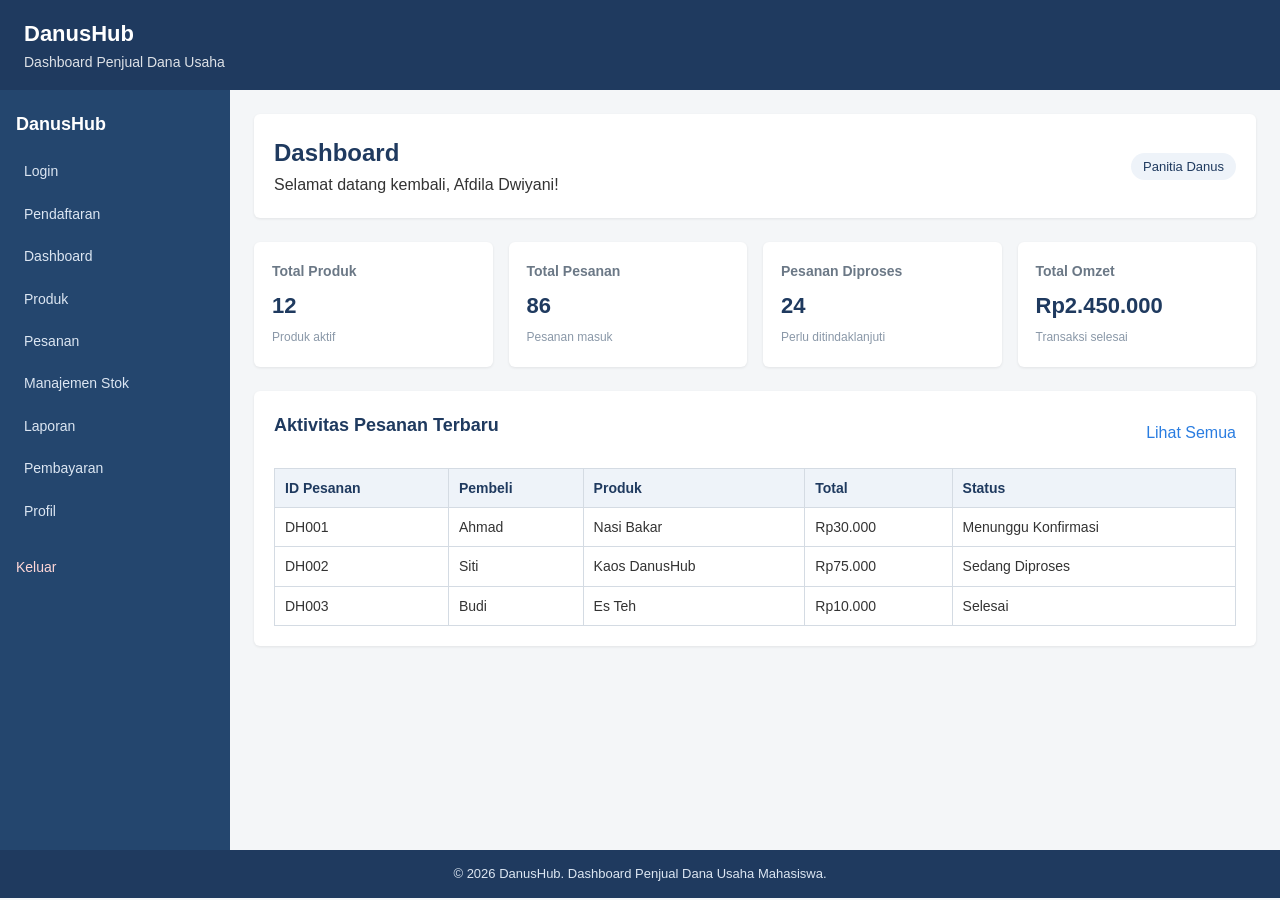
==== dashboard.html @ 96dd3939 "menambahkan css" ====
<!DOCTYPE html>
<html lang="id">
<head>
    <meta charset="UTF-8">
    <meta name="viewport" content="width=device-width, initial-scale=1.0">
    <title>DanusHub - Dashboard</title>
    <link rel="stylesheet" href="style.css">
</head>
<body>
    <header class="topbar">
        <h1>DanusHub</h1>
        <p>Dashboard Penjual Dana Usaha</p>
    </header>

    <div class="layout">
        <aside class="sidebar">
            <h2>DanusHub</h2>
            <nav>
                <ul>
                    <li><a href="login.html">Login</a></li>
                    <li><a href="pendaftaran.html">Pendaftaran</a></li>
                    <li><a href="dashboard.html">Dashboard</a></li>
                    <li><a href="produk.html">Produk</a></li>
                    <li><a href="pesanan.html">Pesanan</a></li>
                    <li><a href="stok.html">Manajemen Stok</a></li>
                    <li><a href="laporan.html">Laporan</a></li>
                    <li><a href="pembayaran.html">Pembayaran</a></li>
                    <li><a href="profil.html">Profil</a></li>
                </ul>
            </nav>
            <a href="login.html">Keluar</a>
        </aside>

        <main class="main-content">
            <section class="dashboard-header">
                <div>
                    <h2>Dashboard</h2>
                    <p>Selamat datang kembali, Afdila Dwiyani!</p>
                </div>
                <div class="user-info">
                    <span>Panitia Danus</span>
                </div>
            </section>

            <section class="statistics">
                <article class="stat-card">
                    <h3>Total Produk</h3>
                    <p>12</p>
                    <span>Produk aktif</span>
                </article>
                <article class="stat-card">
                    <h3>Total Pesanan</h3>
                    <p>86</p>
                    <span>Pesanan masuk</span>
                </article>
                <article class="stat-card">
                    <h3>Pesanan Diproses</h3>
                    <p>24</p>
                    <span>Perlu ditindaklanjuti</span>
                </article>
                <article class="stat-card">
                    <h3>Total Omzet</h3>
                    <p>Rp2.450.000</p>
                    <span>Transaksi selesai</span>
                </article>
            </section>

            <section class="content-section">
                <div class="section-title">
                    <h2>Aktivitas Pesanan Terbaru</h2>
                    <a href="pesanan.html">Lihat Semua</a>
                </div>

                <table>
                    <thead>
                        <tr>
                            <th>ID Pesanan</th>
                            <th>Pembeli</th>
                            <th>Produk</th>
                            <th>Total</th>
                            <th>Status</th>
                        </tr>
                    </thead>
                    <tbody>
                        <tr>
                            <td>DH001</td>
                            <td>Ahmad</td>
                            <td>Nasi Bakar</td>
                            <td>Rp30.000</td>
                            <td>Menunggu Konfirmasi</td>
                        </tr>
                        <tr>
                            <td>DH002</td>
                            <td>Siti</td>
                            <td>Kaos DanusHub</td>
                            <td>Rp75.000</td>
                            <td>Sedang Diproses</td>
                        </tr>
                        <tr>
                            <td>DH003</td>
                            <td>Budi</td>
                            <td>Es Teh</td>
                            <td>Rp10.000</td>
                            <td>Selesai</td>
                        </tr>
                    </tbody>
                </table>
            </section>
        </main>
    </div>

    <footer>
        <p>&copy; 2026 DanusHub. Dashboard Penjual Dana Usaha Mahasiswa.</p>
    </footer>
</body>
</html>
---- style.css ----
/* ===== Reset & Dasar ===== */
* {
    margin: 0;
    padding: 0;
    box-sizing: border-box;
}

body {
    font-family: Arial, Helvetica, sans-serif;
    background-color: #f4f6f8;
    color: #333;
    line-height: 1.6;
}

a {
    color: #2a7de1;
    text-decoration: none;
}

a:hover {
    text-decoration: underline;
}

/* ===== Topbar ===== */
.topbar {
    background-color: #1f3a5f;
    color: #fff;
    padding: 16px 24px;
}

.topbar h1 {
    font-size: 22px;
}

.topbar p {
    font-size: 14px;
    opacity: 0.85;
}

/* ===== Layout ===== */
.layout {
    display: flex;
    min-height: calc(100vh - 140px);
}

/* ===== Sidebar ===== */
.sidebar {
    width: 230px;
    background-color: #24466e;
    color: #fff;
    padding: 20px 16px;
    flex-shrink: 0;
}

.sidebar h2 {
    font-size: 18px;
    margin-bottom: 16px;
}

.sidebar nav ul {
    list-style: none;
}

.sidebar nav ul li {
    margin-bottom: 8px;
}

.sidebar nav ul li a {
    color: #dce6f2;
    display: block;
    padding: 6px 8px;
    border-radius: 4px;
    font-size: 14px;
}

.sidebar nav ul li a:hover {
    background-color: #2f5a8a;
    text-decoration: none;
}

.sidebar > a {
    display: inline-block;
    margin-top: 20px;
    color: #ffd7d7;
    font-size: 14px;
}

/* ===== Main Content ===== */
.main-content {
    flex: 1;
    padding: 24px;
}

.content-section {
    background-color: #fff;
    padding: 20px;
    margin-bottom: 24px;
    border-radius: 6px;
    box-shadow: 0 1px 3px rgba(0, 0, 0, 0.08);
}

.content-section h2 {
    font-size: 18px;
    margin-bottom: 16px;
    color: #1f3a5f;
}

.section-title {
    display: flex;
    justify-content: space-between;
    align-items: center;
    margin-bottom: 12px;
}

/* ===== Form ===== */
form label {
    display: block;
    margin-top: 12px;
    margin-bottom: 4px;
    font-size: 14px;
    font-weight: bold;
}

form input,
form select,
form textarea {
    width: 100%;
    padding: 8px 10px;
    border: 1px solid #c5cdd6;
    border-radius: 4px;
    font-size: 14px;
    background-color: #fdfdfd;
}

form textarea {
    min-height: 80px;
    resize: vertical;
}

form button {
    margin-top: 16px;
    margin-right: 8px;
    padding: 8px 16px;
    background-color: #2a7de1;
    color: #fff;
    border: none;
    border-radius: 4px;
    cursor: pointer;
    font-size: 14px;
}

form button[type="reset"] {
    background-color: #8a98a8;
}

form button:hover {
    opacity: 0.9;
}

/* ===== Tabel ===== */
table {
    width: 100%;
    border-collapse: collapse;
    margin-top: 12px;
    font-size: 14px;
}

table th,
table td {
    border: 1px solid #d4dbe3;
    padding: 8px 10px;
    text-align: left;
}

table th {
    background-color: #eef3f9;
    color: #1f3a5f;
}

table button {
    padding: 5px 10px;
    font-size: 12px;
    border: none;
    border-radius: 4px;
    background-color: #2a7de1;
    color: #fff;
    cursor: pointer;
    margin-right: 4px;
}

table button:hover {
    opacity: 0.9;
}

/* ===== Dashboard ===== */
.dashboard-header {
    display: flex;
    justify-content: space-between;
    align-items: center;
    background-color: #fff;
    padding: 20px;
    border-radius: 6px;
    margin-bottom: 24px;
    box-shadow: 0 1px 3px rgba(0, 0, 0, 0.08);
}

.dashboard-header h2 {
    color: #1f3a5f;
}

.user-info span {
    background-color: #eef3f9;
    padding: 6px 12px;
    border-radius: 20px;
    font-size: 13px;
    color: #1f3a5f;
}

.statistics {
    display: grid;
    grid-template-columns: repeat(auto-fit, minmax(180px, 1fr));
    gap: 16px;
    margin-bottom: 24px;
}

.stat-card {
    background-color: #fff;
    padding: 18px;
    border-radius: 6px;
    box-shadow: 0 1px 3px rgba(0, 0, 0, 0.08);
}

.stat-card h3 {
    font-size: 14px;
    color: #6b7886;
    margin-bottom: 6px;
}

.stat-card p {
    font-size: 22px;
    font-weight: bold;
    color: #1f3a5f;
}

.stat-card span {
    font-size: 12px;
    color: #8a98a8;
}

/* ===== Footer ===== */
footer {
    background-color: #1f3a5f;
    color: #dce6f2;
    text-align: center;
    padding: 14px;
    font-size: 13px;
}

/* ===== Responsif ===== */
@media (max-width: 768px) {
    .layout {
        flex-direction: column;
    }

    .sidebar {
        width: 100%;
    }
}
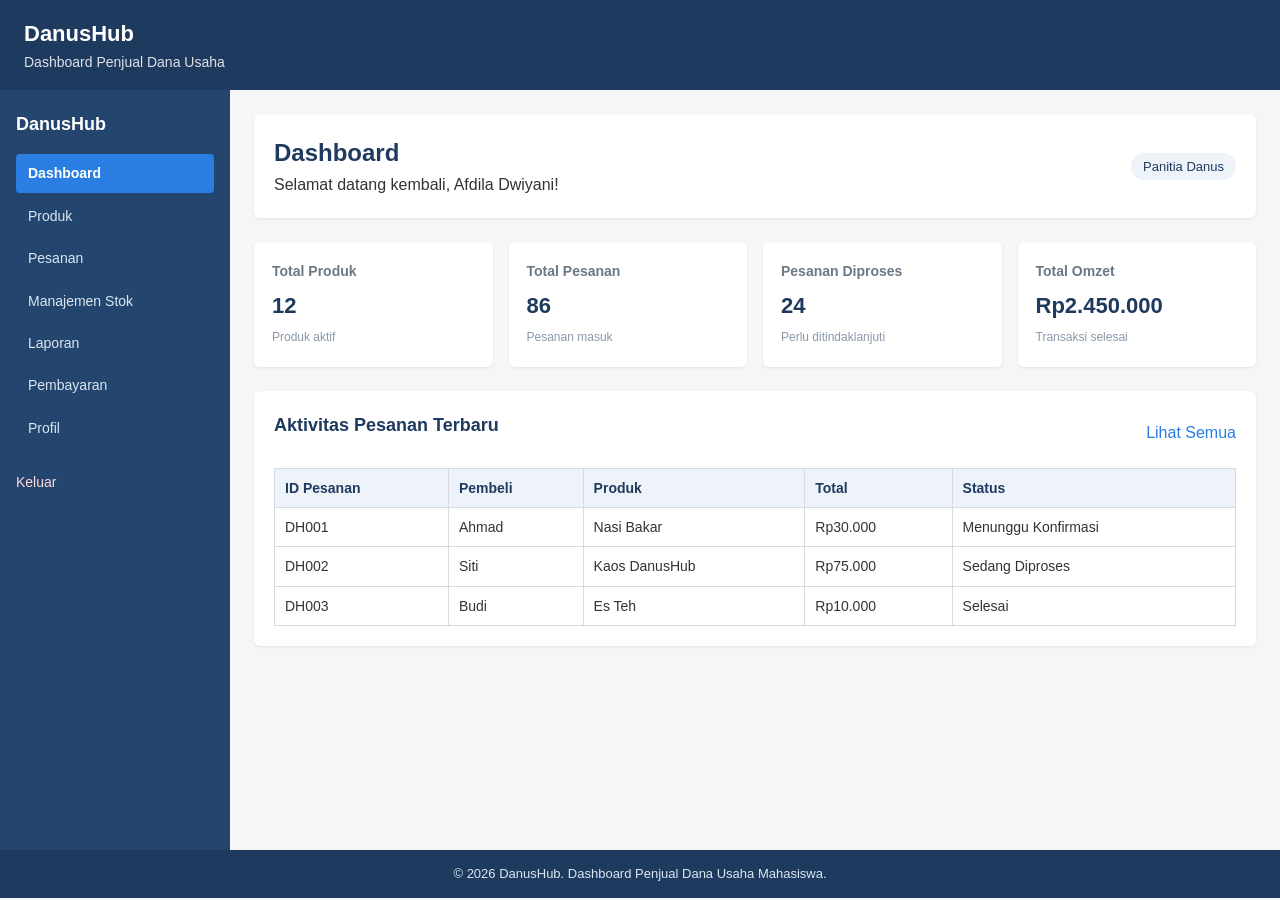
==== commit cd9d5c59: "edit halaman login, register, dan dashboard" ====
--- a/dashboard.html
+++ b/dashboard.html
@@ -17,9 +17,7 @@
             <h2>DanusHub</h2>
             <nav>
                 <ul>
-                    <li><a href="login.html">Login</a></li>
-                    <li><a href="pendaftaran.html">Pendaftaran</a></li>
-                    <li><a href="dashboard.html">Dashboard</a></li>
+                    <li><a href="dashboard.html" class="active">Dashboard</a></li>
                     <li><a href="produk.html">Produk</a></li>
                     <li><a href="pesanan.html">Pesanan</a></li>
                     <li><a href="stok.html">Manajemen Stok</a></li>
--- a/style.css
+++ b/style.css
@@ -62,20 +62,28 @@
 }
 
 .sidebar nav ul li {
-    margin-bottom: 8px;
+    margin-bottom: 4px;
 }
 
 .sidebar nav ul li a {
     color: #dce6f2;
     display: block;
-    padding: 6px 8px;
+    padding: 8px 12px;
     border-radius: 4px;
     font-size: 14px;
+    transition: background-color 0.2s;
 }
 
 .sidebar nav ul li a:hover {
     background-color: #2f5a8a;
     text-decoration: none;
+}
+
+/* Sidebar Active State */
+.sidebar nav ul li a.active {
+    background-color: #2a7de1;
+    color: #fff;
+    font-weight: bold;
 }
 
 .sidebar > a {
@@ -83,6 +91,10 @@
     margin-top: 20px;
     color: #ffd7d7;
     font-size: 14px;
+}
+
+.sidebar > a:hover {
+    color: #ff9999;
 }
 
 /* ===== Main Content ===== */
@@ -132,6 +144,10 @@
     background-color: #fdfdfd;
 }
 
+form input::placeholder {
+    color: #a0aab4;
+}
+
 form textarea {
     min-height: 80px;
     resize: vertical;
@@ -247,6 +263,72 @@
     color: #8a98a8;
 }
 
+/* ===== Auth Pages (Login & Pendaftaran) ===== */
+.auth-page {
+    background-color: #1f3a5f;
+    min-height: 100vh;
+    display: flex;
+    flex-direction: column;
+}
+
+.auth-container {
+    flex: 1;
+    display: flex;
+    justify-content: center;
+    align-items: center;
+    padding: 40px 20px;
+}
+
+.auth-card {
+    background-color: #fff;
+    padding: 32px;
+    border-radius: 8px;
+    box-shadow: 0 4px 16px rgba(0, 0, 0, 0.15);
+    width: 100%;
+    max-width: 440px;
+}
+
+.auth-header {
+    text-align: center;
+    margin-bottom: 24px;
+    padding-bottom: 16px;
+    border-bottom: 2px solid #eef3f9;
+}
+
+.auth-header h1 {
+    font-size: 28px;
+    color: #1f3a5f;
+    margin-bottom: 4px;
+}
+
+.auth-header p {
+    font-size: 14px;
+    color: #6b7886;
+}
+
+.auth-card h2 {
+    font-size: 20px;
+    color: #1f3a5f;
+    margin-bottom: 8px;
+}
+
+.auth-link {
+    margin-top: 16px;
+    text-align: center;
+    font-size: 14px;
+    color: #6b7886;
+}
+
+.auth-buttons {
+    display: flex;
+    gap: 8px;
+}
+
+.auth-page footer {
+    background-color: transparent;
+    color: rgba(255, 255, 255, 0.6);
+}
+
 /* ===== Footer ===== */
 footer {
     background-color: #1f3a5f;
@@ -265,4 +347,8 @@
     .sidebar {
         width: 100%;
     }
+
+    .auth-card {
+        margin: 20px;
+    }
 }
